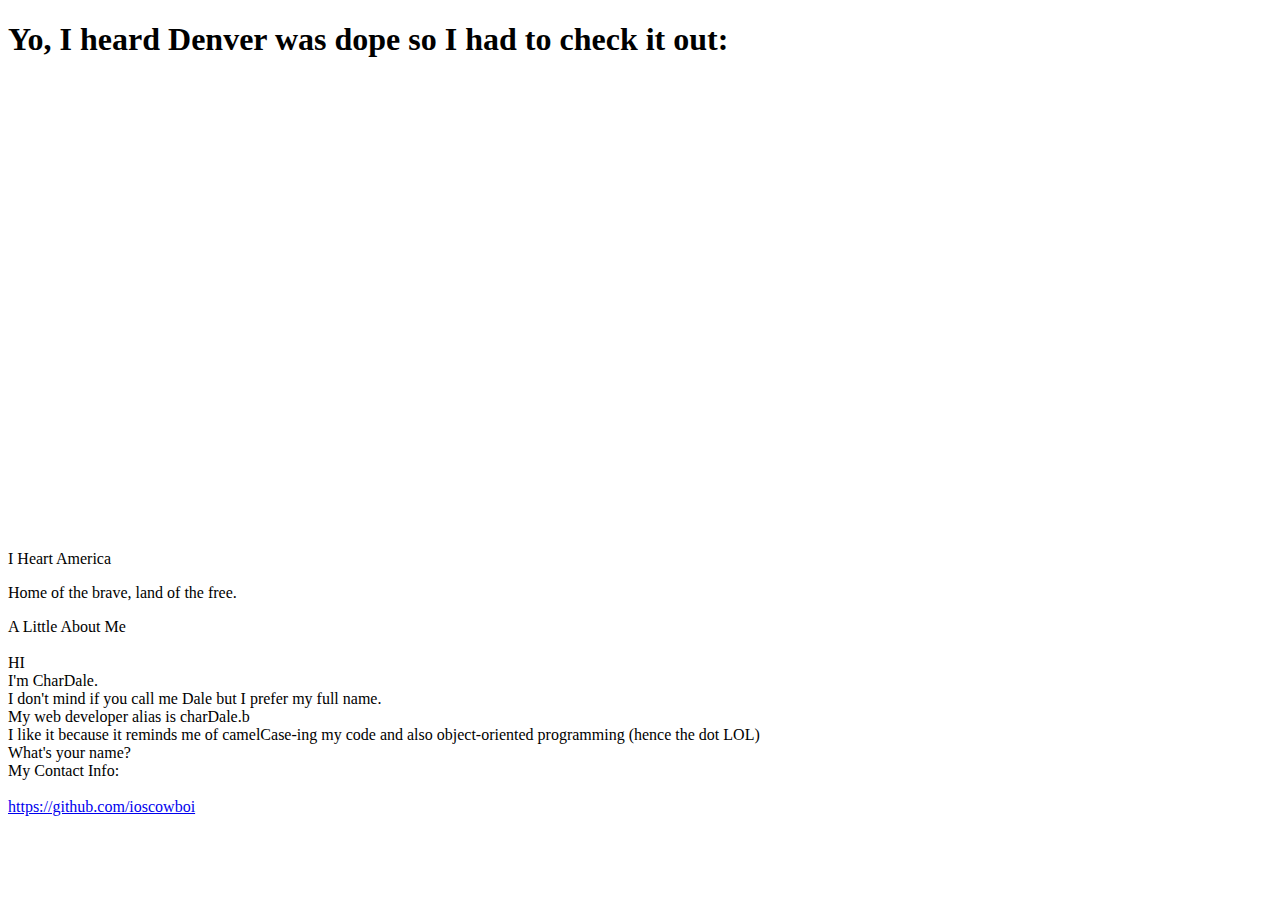
==== index.html @ c9177382 "Cleanup of directories" ====
<!DOCTYPE html>
<html>

<head>
    <meta charset="utf-8">
    <title>charDale.b</title>
    <link rel="stylesheet" href="/" />
    <link href="https://fonts.googleapis.com/css2?family=Lexend+Zetta&display=swap" rel="stylesheet">
</head>

<body>
    <div id="contentWrapper" class="container">
        <div class="bannerImage">
            <!-- Credit: https://www.pikist.com/free-photo-ijyic -->
            <div class="theKeyFrame"></div>
        </div>
        <h1>Yo, I heard Denver was dope so I had to check it out:</h1>
        <iframe width="100%" height="450" src="https://www.youtube.com/embed/weMBUCPMrZE" frameborder="0"
            allow="accelerometer; autoplay; encrypted-media; gyroscope; picture-in-picture" allowfullscreen>
        </iframe>

        <div class="column-42">
            <p>I Heart America</p>
        </div>
        <div class="column-42">
            <p>Home of the brave, land of the free.</p>
        </div>

        <div class="specialContainer" >
            <div class="tabular">
                <div class="myRow one">A Little About Me <br/><br/>
                  <div class="tableRow">HI</div>
                  <div class="tableRow">I'm CharDale.</div>
                  <div class="tableRow">I don't mind if you call me Dale but I prefer my full name.</div>
                  <div class="tableRow">My web developer alias is charDale.b</div>
                  <div class="tableRow">I like it because it reminds me of camelCase-ing my code and also object-oriented programming (hence the dot LOL)</div>
                  <div class="tableRow">What's your name?</div>
                </div>
                <div class="myRow two">My Contact Info: <br/><br/>
                  <div class="tableRow">
                    <a href="https://github.com/ioscowboi" target="_blank">https://github.com/ioscowboi</a>
                      
                    </div>
              </div>
            </div>
        </div>
    </div>
</body>

</html>
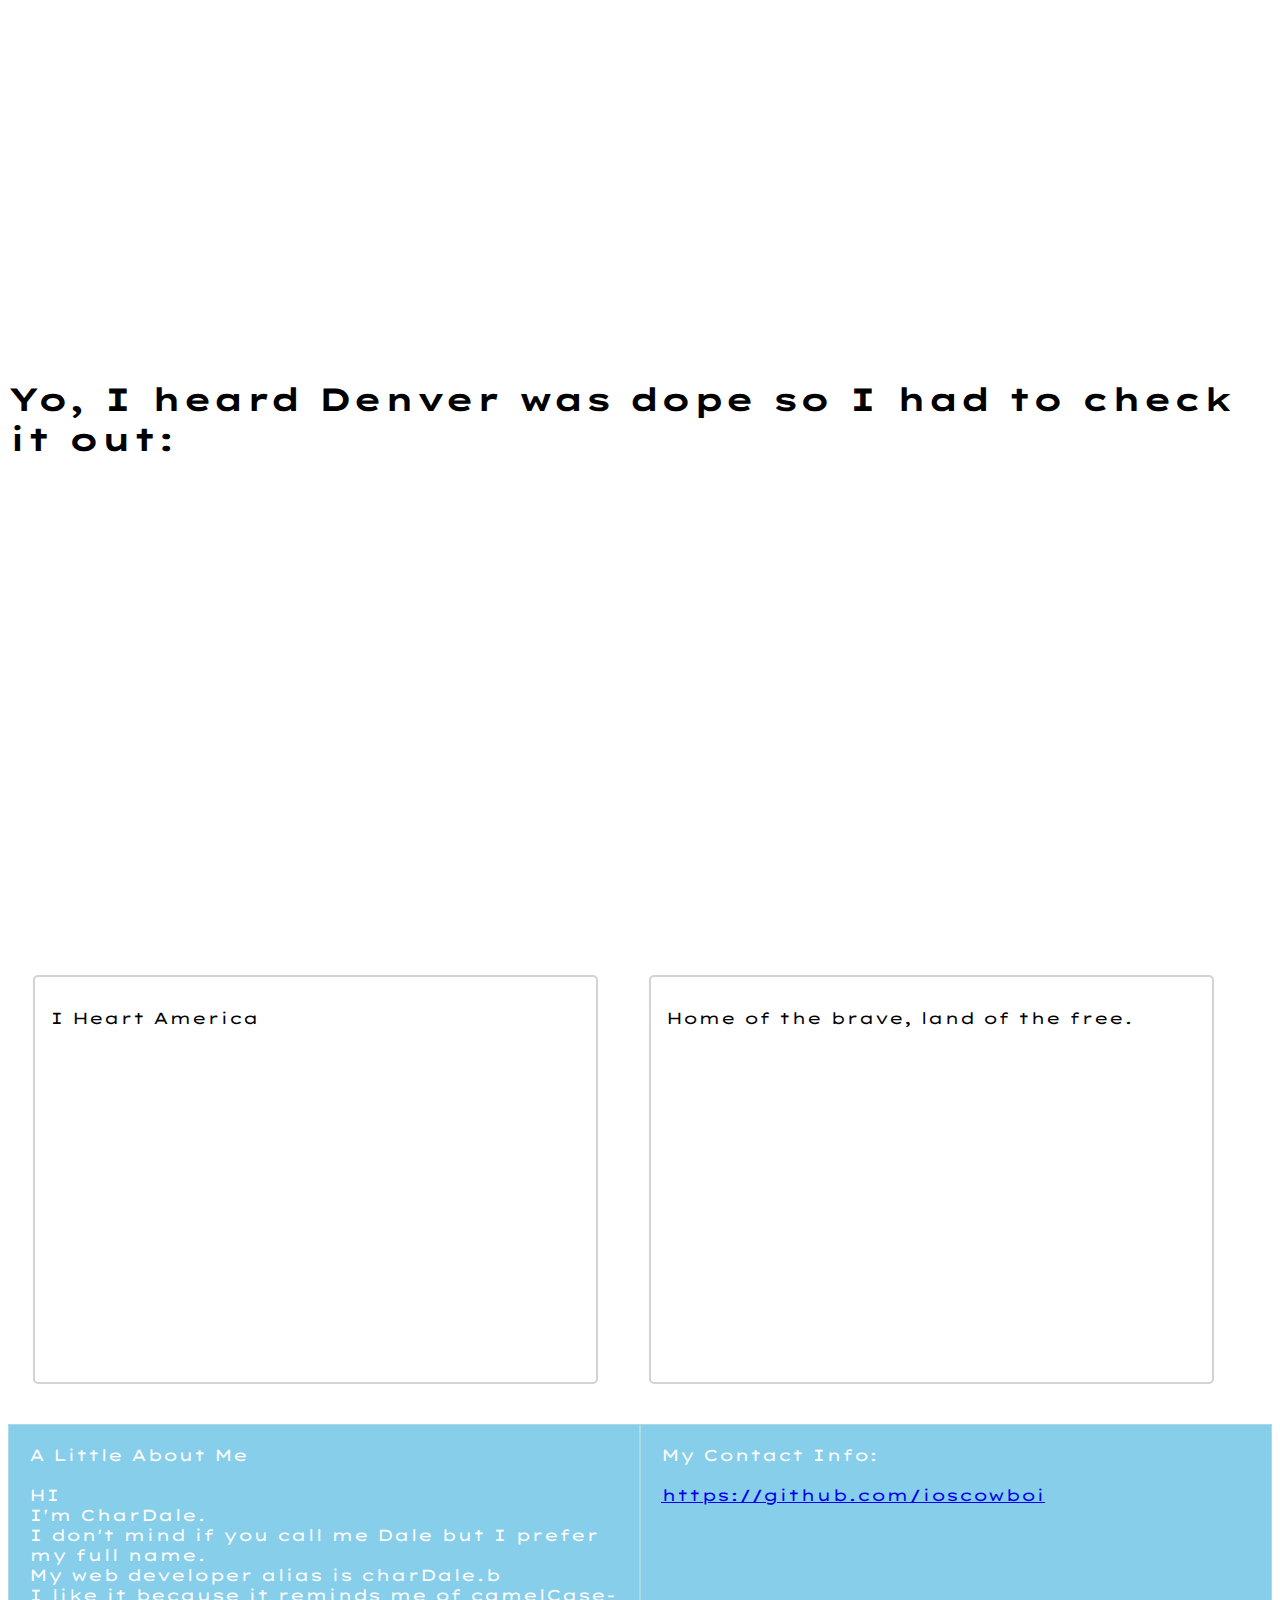
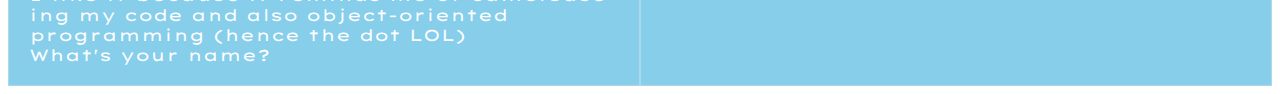
==== commit 1914c60b: "Fixed routing of files" ====
--- a/index.html
+++ b/index.html
@@ -4,8 +4,9 @@
 <head>
     <meta charset="utf-8">
     <title>charDale.b</title>
-    <link rel="stylesheet" href="/" />
+    <link rel="stylesheet" href="/css/main.css" />
     <link href="https://fonts.googleapis.com/css2?family=Lexend+Zetta&display=swap" rel="stylesheet">
+    <script src="js/main.js"></script>
 </head>
 
 <body>
--- a/css/main.css
+++ b/css/main.css
@@ -0,0 +1,79 @@
+.container {
+    font-family: 'Lexend Zetta', sans-serif;
+}
+
+.bannerImage {
+    background: url("https://p0.pikist.com/photos/544/591/colorado-rocky-mountains-aspen-trees.jpg");
+    background-size: 110%;
+    background-position: center;
+    background-repeat: no-repeat;
+    width: 100%;
+    height: 100%;
+    min-height: 350px;
+}
+
+/* The element to apply the animation to */
+.theKeyFrame {
+    width: 100px;
+    height: 100px;
+    position: relative;
+    background-color: red;
+    animation-name: example;
+    animation-duration: 4s;
+    border-radius: 50px;
+    opacity: 0;
+}
+
+.column-42 {
+    width: 42%;
+    height: 375px;
+    border: 2px solid lightgray;
+    border-radius: 5px;
+    margin: 40px 2%;
+    float: left;
+    padding: 15px;
+}
+
+.specialContainer {
+  width: 100%;
+  display: block;
+  clear: both;
+}
+
+.tabular {
+  background-color: skyblue;
+  display: table;
+  position: relative;
+  width: 100%;
+  color: white;
+}
+
+.myRow {
+  display: table-cell;
+  width: 50%;
+  border: 1px solid lightblue;
+  padding: 20px;
+}
+
+
+/* The animation code */
+@keyframes example {
+    0%   {background-color:red; left:0px; top:0px; opacity:1;}
+    25%  {background-color:yellow; left:200px; top:0px;}
+    50%  {background-color:blue; left:200px; top:200px;}
+    75%  {background-color:green; left:0px; top:200px;opacity:1;}
+    100% {background-color:red; left:0px; top:0px; opacity: 0;}
+}
+  
+/* Mobile Styles Yay!!! */
+@media screen and ( max-width: 780px ) {
+  .tabular, .myRow, .tableRow {
+    display: block;
+    color: white;
+    width: 100%;
+    border: none;
+  }
+}
+
+
+  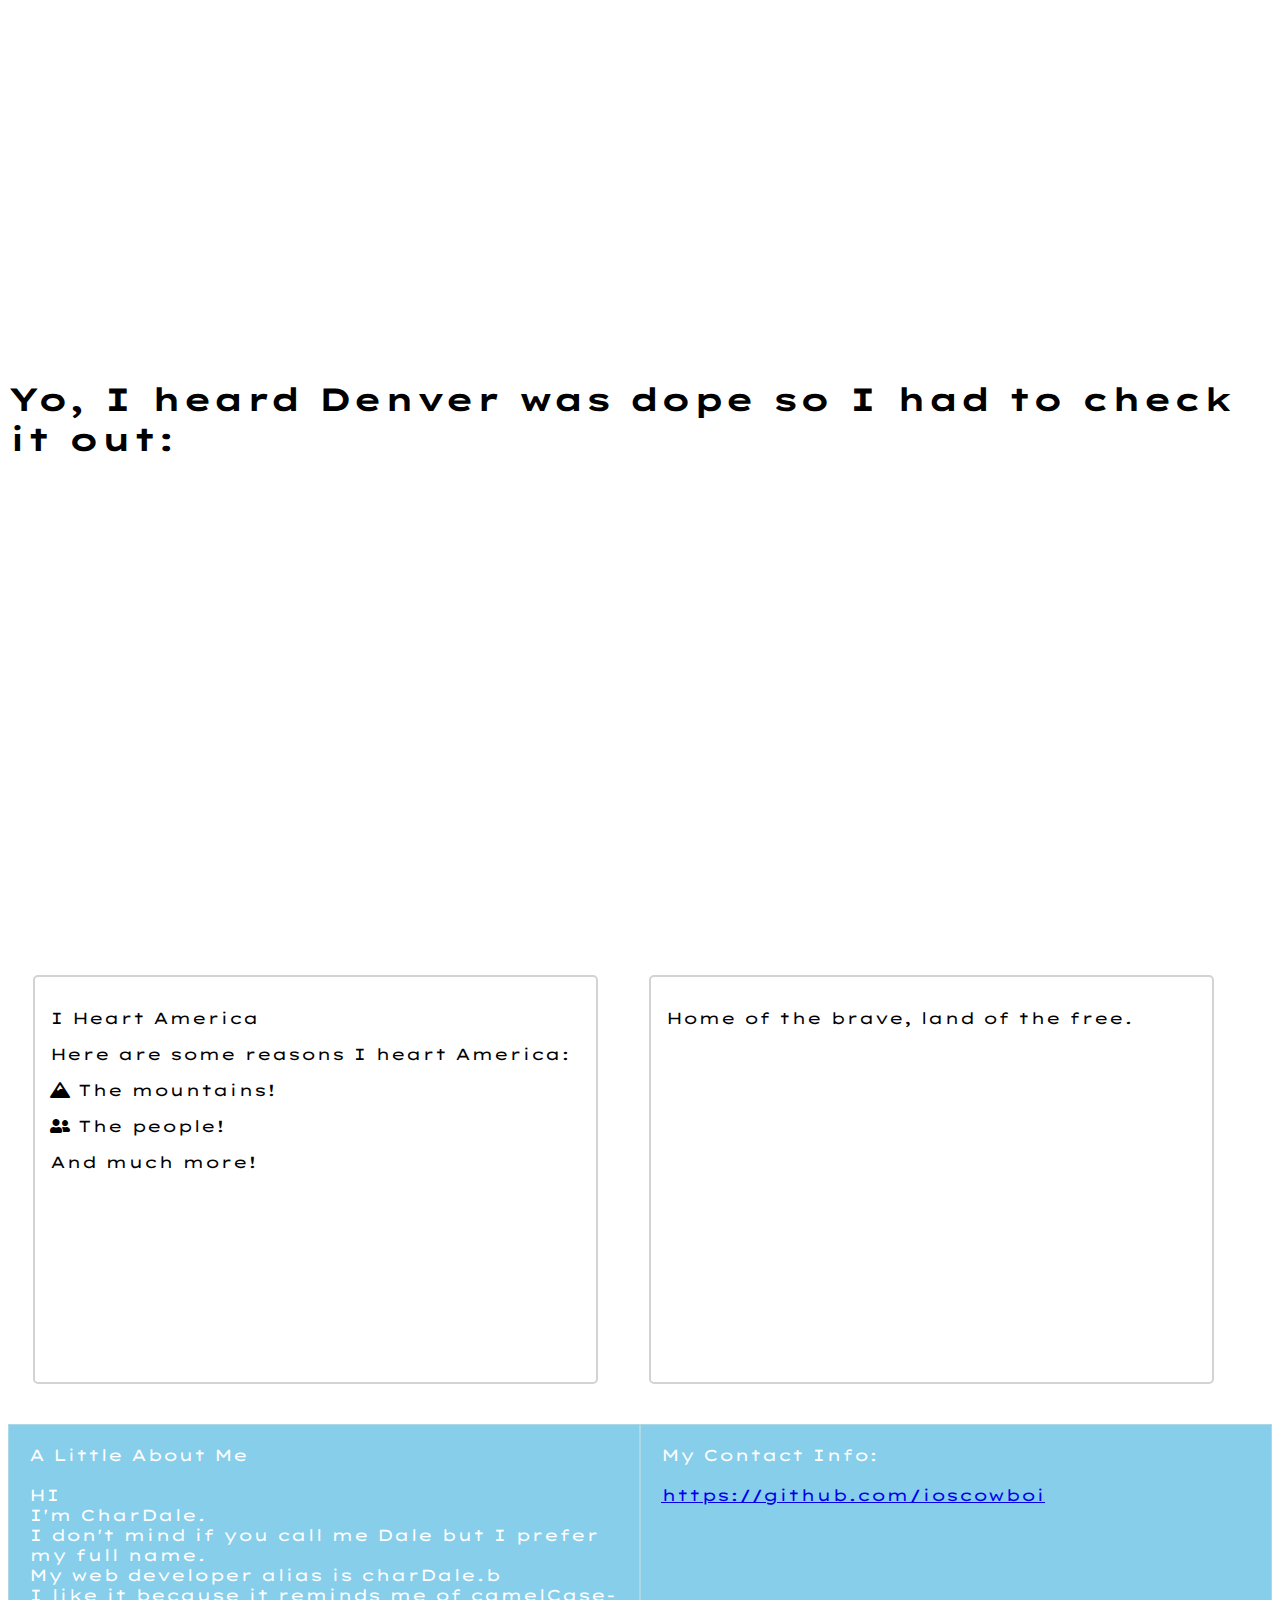
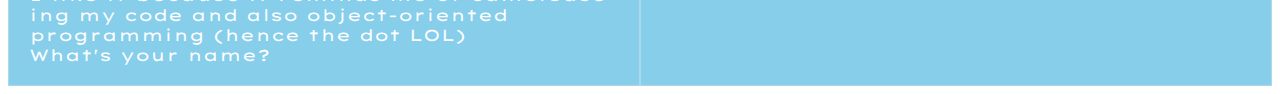
==== commit 462ae94c: "Adding font-awesome styles and icons" ====
--- a/index.html
+++ b/index.html
@@ -5,8 +5,9 @@
     <meta charset="utf-8">
     <title>charDale.b</title>
     <link rel="stylesheet" href="/css/main.css" />
+    <link rel="stylesheet" href="/fontawesome-free-5.14.0-web/css/all.css" />
     <link href="https://fonts.googleapis.com/css2?family=Lexend+Zetta&display=swap" rel="stylesheet">
-    <script src="js/main.js"></script>
+    <script src="/js/main.js"></script>
 </head>
 
 <body>
@@ -22,6 +23,12 @@
 
         <div class="column-42">
             <p>I Heart America</p>
+            <div class="reasonsWhy">
+                <p>Here are some reasons I heart America:<br/></p>
+                <p><i class="fas fa-mountain"></i> The mountains!</p>
+                <p><i class="fas fa-user-friends"></i> The people!</p>
+                <p>And much more!</p>
+            </div>
         </div>
         <div class="column-42">
             <p>Home of the brave, land of the free.</p>
